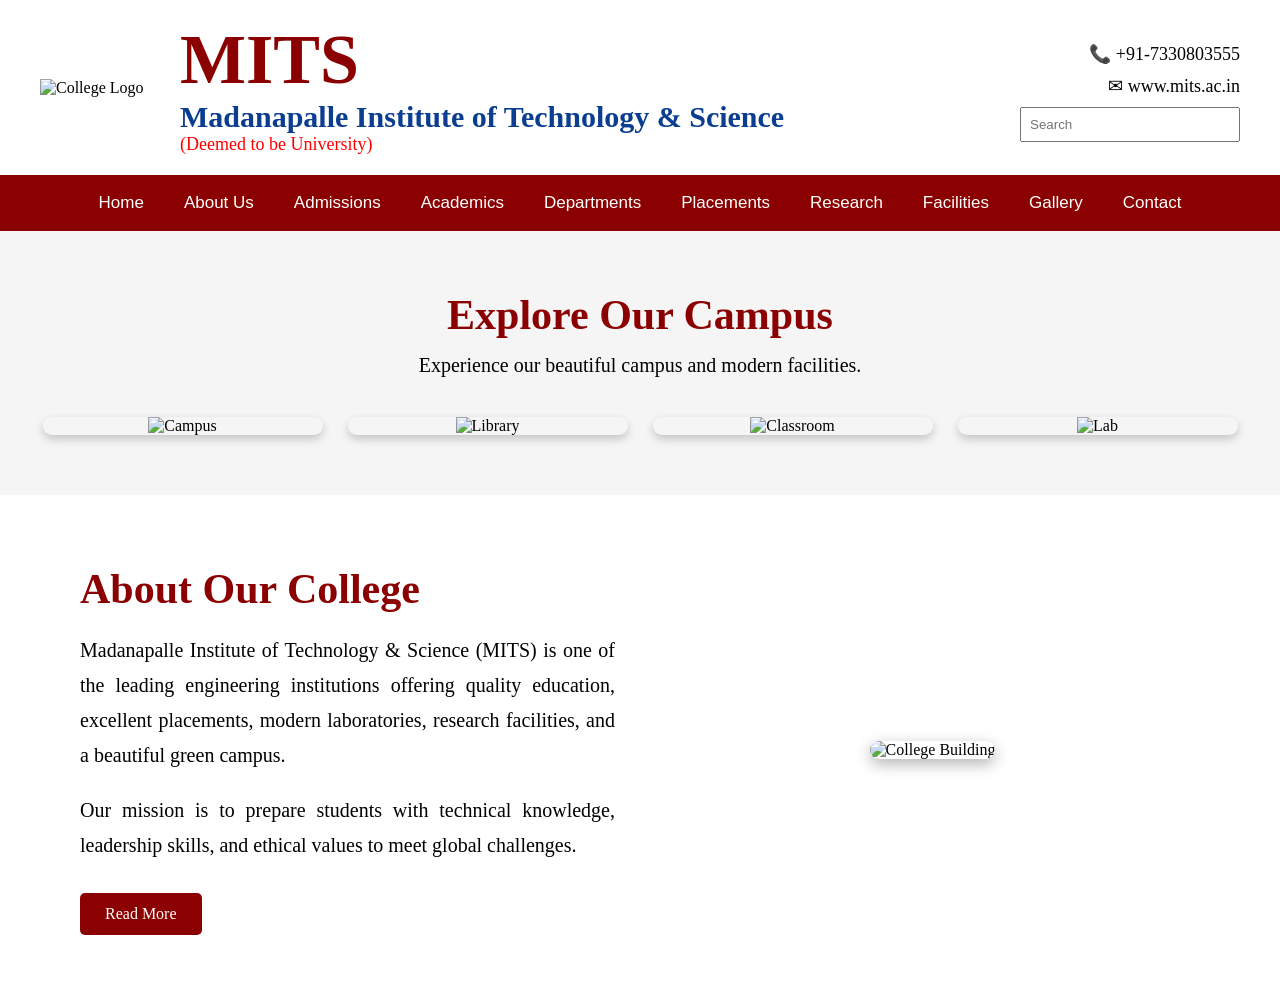
==== index.html @ 78af5ace "Add files via upload" ====
<!DOCTYPE html>
<html lang="en">
<head>
    <meta charset="UTF-8">
    <meta name="viewport" content="width=device-width, initial-scale=1.0">
    <title>MITS Clone</title>
    <link rel="stylesheet" href="style.css">
</head>
<body>
<header class="header">
    <div class="logo-section">
        <img src="images/logo.jpg" alt="College Logo">
        <div class="college-name">
            <h1>MITS</h1>
            <h3>Madanapalle Institute of Technology & Science</h3>
            <p>(Deemed to be University)</p>
        </div>
    </div>
    <div class="contact">
        <p>📞 +91-7330803555</p>
        <p>✉ www.mits.ac.in</p>
        <input type="text" placeholder="Search">
    </div>
</header>
<nav class="navbar">
    <ul>
        <li><a href="#">Home</a></li>
        <li><a href="#">About Us</a></li>
        <li><a href="#">Admissions</a></li>
        <li><a href="#">Academics</a></li>
        <li><a href="#">Departments</a></li>
        <li><a href="#">Placements</a></li>
        <li><a href="#">Research</a></li>
        <li><a href="#">Facilities</a></li>
        <li><a href="#">Gallery</a></li>
        <li><a href="#">Contact</a></li>
    </ul>
</nav>
<section class="explore">
    <h1>Explore Our Campus</h1>
    <p>Experience our beautiful campus and modern facilities.</p>
    <div class="gallery">
        <div class="image-card">
            <img src="images/mits1.jpg" alt="Campus">
        </div>
        <div class="image-card">
            <img src="images/mits2.jpg" alt="Library">
        </div>
        <div class="image-card">
            <img src="images/mits3.jpg" alt="Classroom">
        </div>
        <div class="image-card">
            <img src="images/mits4.jpg" alt="Lab">
        </div>
    </div>
</section>
<section class="about">
    <div class="about-text">
        <h2>About Our College</h2>
        <p>
            Madanapalle Institute of Technology & Science (MITS) is one of the
            leading engineering institutions offering quality education,
            excellent placements, modern laboratories, research facilities,
            and a beautiful green campus.
        </p>
        <p>
            Our mission is to prepare students with technical knowledge,
            leadership skills, and ethical values to meet global challenges.
        </p>
        <a href="#" class="read-btn">Read More</a>
    </div>
    <div class="about-image">
        <img src="images/mits3.jpg" alt="College Building">
    </div>
</section>
</body>
</html>
---- style.css ----
*{
    margin:0;
    padding:0;
    box-sizing:border-box;
}
.header{
    display:flex;
    justify-content:space-between;
    align-items:center;
    padding:20px 40px;
    background:white;
}
.logo-section{
    display:flex;
    align-items:center;
}
.logo-section img{
    width:120px;
    margin-right:20px;
}
.college-name h1{
    color:darkred;
    font-size:70px;
}
.college-name h3{
    color:#0b3d91;
    font-size:30px;
}
.college-name p{
    color:red;
    font-size:18px;
}
.contact{
    text-align:right;
}
.contact p{
    margin:10px 0;
    font-size:18px;
}
.contact input{
    padding:8px;
    width:220px;
}
.navbar{
    background:#8B0000;
}
.navbar ul{
    list-style:none;
    display:flex;
    justify-content:center;
    align-items:center;
}
.navbar ul li{
    position:relative;
}
.navbar ul li a{
    display:block;
    color:white;
    text-decoration:none;
    padding:18px 20px;
    font-size:17px;
    font-family:Arial, sans-serif;
    transition:0.3s;
}
.navbar ul li a:hover{
    background:#b22222;
}
.hero{
    background-image:url("images/banner.jpg");
    height:550px;
    background-size:cover;
    background-position:center;
    display:flex;
    justify-content:center;
    align-items:center;
    text-align:center;
}
.hero-content{
    background:rgba(0,0,0,0.5);
    padding:40px;
    border-radius:10px;
}
.hero-content h1{
    color:white;
    font-size:60px;
    margin-bottom:20px;
}
.hero-content p{
    color:white;
    font-size:24px;
    margin-bottom:30px;
}
.btn{
    text-decoration:none;
    background:#8B0000;
    color:white;
    padding:15px 35px;
    font-size:20px;
    border-radius:5px;
}
.btn:hover{
    background:#b22222;
}
.explore{
    text-align:center;
    padding:60px 40px;
    background:#f5f5f5;
}
.explore h1{
    font-size:42px;
    color:#8B0000;
    margin-bottom:15px;
}
.explore p{
    font-size:20px;
    margin-bottom:40px;
}
.gallery{
    display:flex;
    justify-content:center;
    gap:25px;
    flex-wrap:wrap;
}
.image-card{
    width:280px;
    overflow:hidden;
    border-radius:10px;
    box-shadow:0 4px 10px rgba(0,0,0,0.2);
}
.image-card img{
    width:100%;
    height:220px;
    object-fit:cover;
    transition:0.4s;
}
.image-card img:hover{
    transform:scale(1.1);
}
.about{
    display:flex;
    justify-content:space-between;
    align-items:center;
    padding:70px 80px;
    background:white;
    gap:50px;
}
.about-text{
    flex:1;
}
.about-text h2{
    font-size:42px;
    color:#8B0000;
    margin-bottom:20px;
}
.about-text p{
    font-size:20px;
    line-height:35px;
    margin-bottom:20px;
    text-align:justify;
}
.about-image{
    flex:1;
    text-align:center;
}
.about-image img{
    width:100%;
    max-width:550px;
    border-radius:10px;
    box-shadow:0 5px 15px rgba(0,0,0,0.3);
}
.read-btn{
    display:inline-block;
    padding:12px 25px;
    background:#8B0000;
    color:white;
    text-decoration:none;
    border-radius:5px;
    margin-top:10px;
}
.read-btn:hover{
    background:#b22222;
}
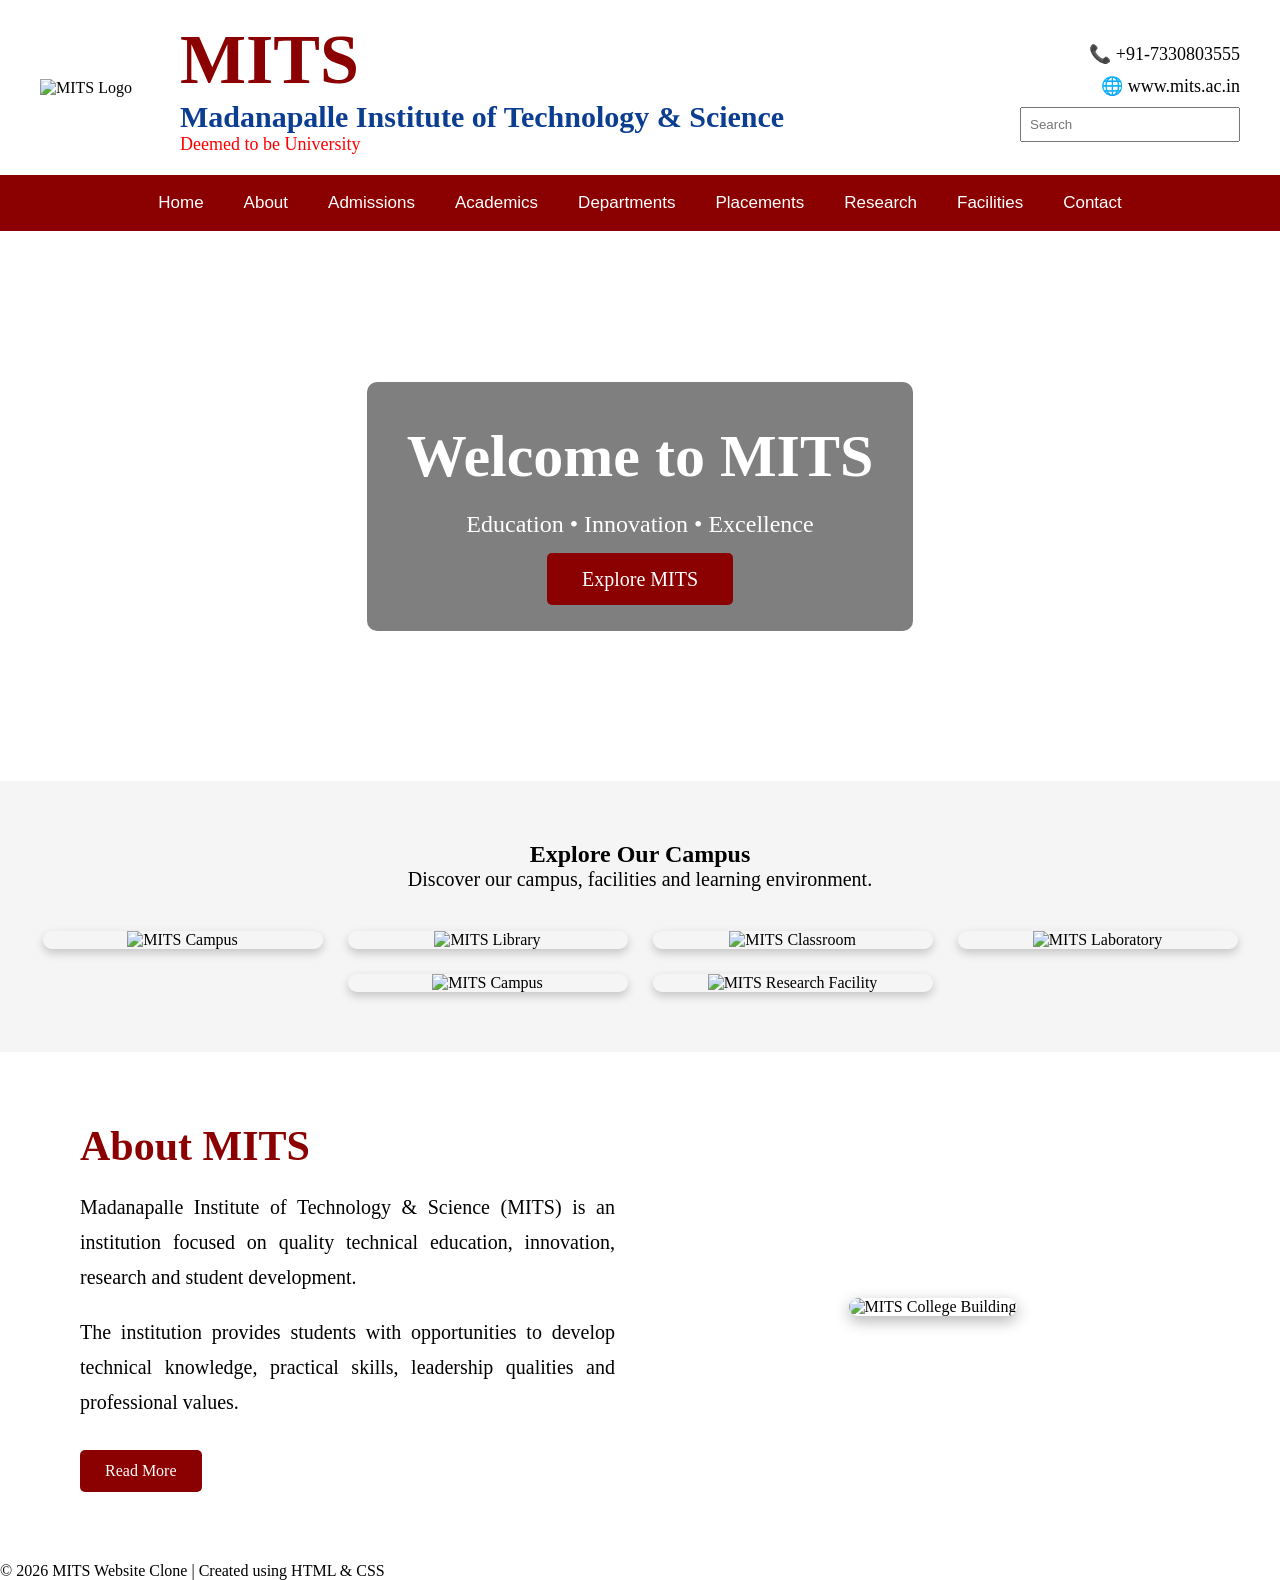
==== commit ddc65fdd: "Update index.html" ====
--- a/index.html
+++ b/index.html
@@ -3,75 +3,98 @@
 <head>
     <meta charset="UTF-8">
     <meta name="viewport" content="width=device-width, initial-scale=1.0">
-    <title>MITS Clone</title>
+    <title>MITS | Home</title>
     <link rel="stylesheet" href="style.css">
 </head>
 <body>
-<header class="header">
-    <div class="logo-section">
-        <img src="images/logo.jpg" alt="College Logo">
-        <div class="college-name">
-            <h1>MITS</h1>
-            <h3>Madanapalle Institute of Technology & Science</h3>
-            <p>(Deemed to be University)</p>
+    <!-- Header -->
+    <header class="header">
+        <div class="logo-section">
+            <img src="images/logo.jpg" alt="MITS Logo">
+            <div class="college-name">
+                <h1>MITS</h1>
+                <h3>Madanapalle Institute of Technology & Science</h3>
+                <p>Deemed to be University</p>
+            </div>
         </div>
-    </div>
-    <div class="contact">
-        <p>📞 +91-7330803555</p>
-        <p>✉ www.mits.ac.in</p>
-        <input type="text" placeholder="Search">
-    </div>
-</header>
-<nav class="navbar">
-    <ul>
-        <li><a href="#">Home</a></li>
-        <li><a href="#">About Us</a></li>
-        <li><a href="#">Admissions</a></li>
-        <li><a href="#">Academics</a></li>
-        <li><a href="#">Departments</a></li>
-        <li><a href="#">Placements</a></li>
-        <li><a href="#">Research</a></li>
-        <li><a href="#">Facilities</a></li>
-        <li><a href="#">Gallery</a></li>
-        <li><a href="#">Contact</a></li>
-    </ul>
-</nav>
-<section class="explore">
-    <h1>Explore Our Campus</h1>
-    <p>Experience our beautiful campus and modern facilities.</p>
-    <div class="gallery">
-        <div class="image-card">
-            <img src="images/mits1.jpg" alt="Campus">
+        <div class="contact">
+            <p>📞 +91-7330803555</p>
+            <p>🌐 www.mits.ac.in</p>
+            <input type="text" placeholder="Search">
         </div>
-        <div class="image-card">
-            <img src="images/mits2.jpg" alt="Library">
+    </header>
+    <!-- Navigation -->
+    <nav class="navbar">
+        <ul>
+            <li><a href="index.html">Home</a></li>
+            <li><a href="about.html">About</a></li>
+            <li><a href="admissions.html">Admissions</a></li>
+            <li><a href="academics.html">Academics</a></li>
+            <li><a href="departments.html">Departments</a></li>
+            <li><a href="placements.html">Placements</a></li>
+            <li><a href="research.html">Research</a></li>
+            <li><a href="facilities.html">Facilities</a></li>
+            <li><a href="contact.html">Contact</a></li>
+        </ul>
+    </nav>
+    <!-- Hero -->
+    <section class="hero">
+        <div class="hero-content">
+            <h1>Welcome to MITS</h1>
+            <p>Education • Innovation • Excellence</p>
+            <a href="about.html" class="btn">Explore MITS</a>
         </div>
-        <div class="image-card">
-            <img src="images/mits3.jpg" alt="Classroom">
+    </section>
+    <!-- Campus Gallery -->
+    <section class="explore">
+        <h2>Explore Our Campus</h2>
+        <p>
+            Discover our campus, facilities and learning environment.
+        </p>
+        <div class="gallery">
+            <div class="image-card">
+                <img src="images/mits1.jpg" alt="MITS Campus">
+            </div>
+            <div class="image-card">
+                <img src="images/mits2.jpg" alt="MITS Library">
+            </div>
+            <div class="image-card">
+                <img src="images/mits7.jpg" alt="MITS Classroom">
+            </div>
+            <div class="image-card">
+                <img src="images/mits4.jpg" alt="MITS Laboratory">
+            </div>
+            <div class="image-card">
+                <img src="images/mits5.jpg" alt="MITS Campus">
+            </div>
+            <div class="image-card">
+                <img src="images/mits6.jpg" alt="MITS Research Facility">
+            </div>
         </div>
-        <div class="image-card">
-            <img src="images/mits4.jpg" alt="Lab">
+    </section>
+    <!-- About -->
+    <section class="about">
+        <div class="about-text">
+            <h2>About MITS</h2>
+            <p>
+                Madanapalle Institute of Technology & Science (MITS) is
+                an institution focused on quality technical education,
+                innovation, research and student development.
+            </p>
+            <p>
+                The institution provides students with opportunities
+                to develop technical knowledge, practical skills,
+                leadership qualities and professional values.
+            </p>
+            <a href="about.html" class="read-btn">Read More</a>
         </div>
-    </div>
-</section>
-<section class="about">
-    <div class="about-text">
-        <h2>About Our College</h2>
-        <p>
-            Madanapalle Institute of Technology & Science (MITS) is one of the
-            leading engineering institutions offering quality education,
-            excellent placements, modern laboratories, research facilities,
-            and a beautiful green campus.
-        </p>
-        <p>
-            Our mission is to prepare students with technical knowledge,
-            leadership skills, and ethical values to meet global challenges.
-        </p>
-        <a href="#" class="read-btn">Read More</a>
-    </div>
-    <div class="about-image">
-        <img src="images/mits3.jpg" alt="College Building">
-    </div>
-</section>
+        <div class="about-image">
+            <img src="images/mits3.jpg" alt="MITS College Building">
+        </div>
+    </section>
+    <!-- Footer -->
+    <footer class="footer">
+        <p>© 2026 MITS Website Clone | Created using HTML & CSS</p>
+    </footer>
 </body>
-</html>+</html>
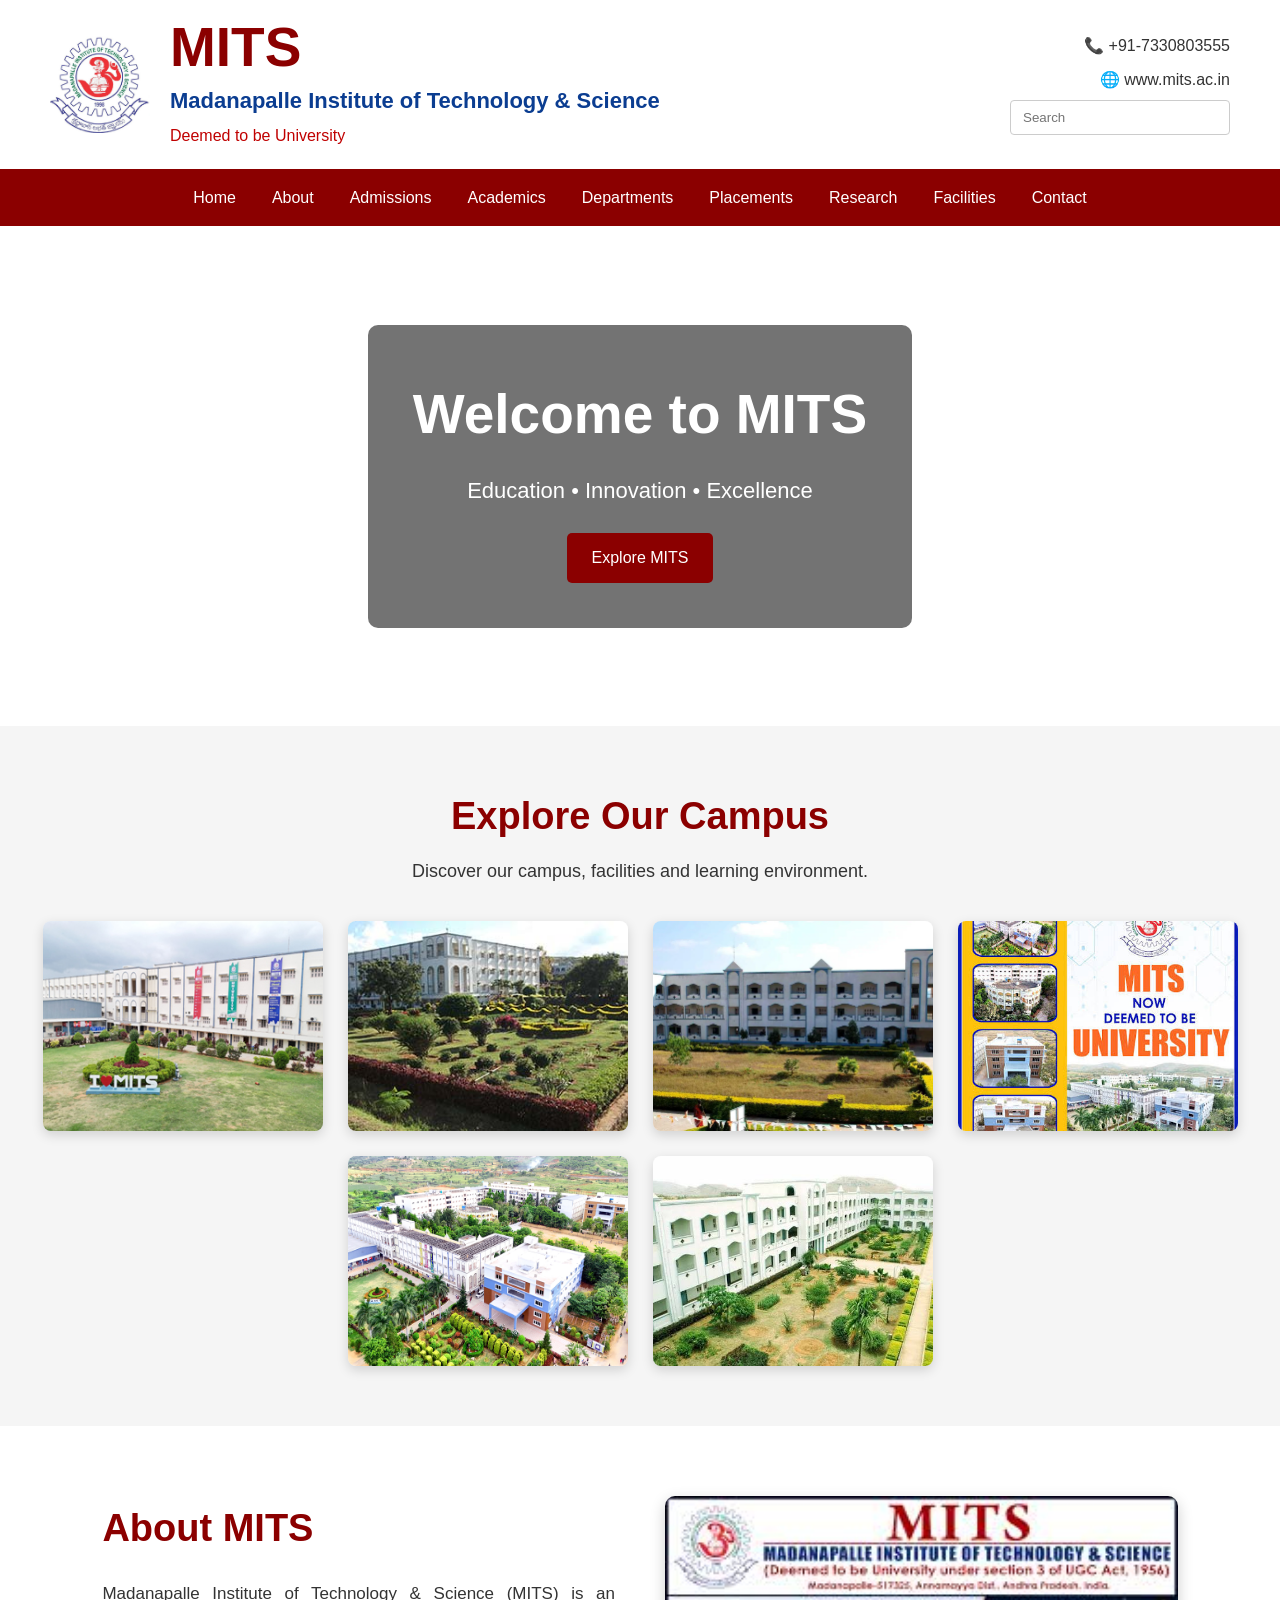
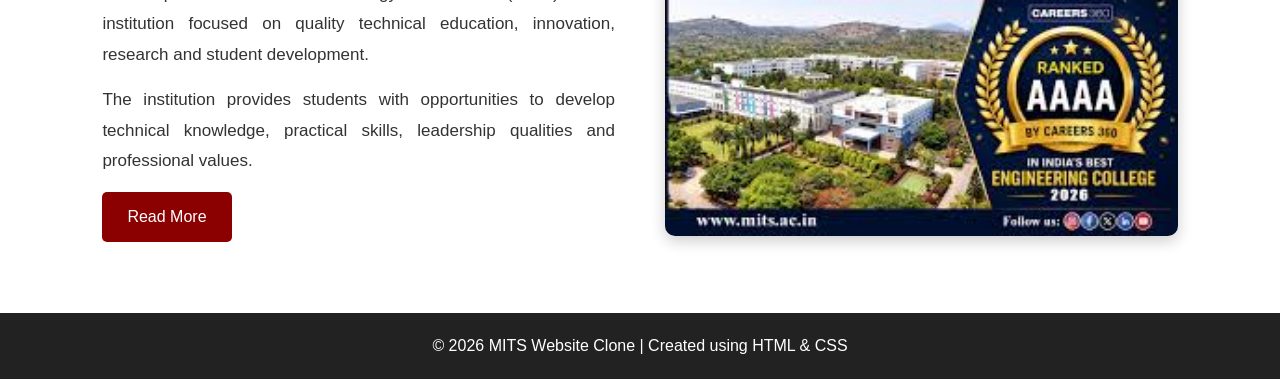
==== commit fb1c74c6: "Update index.html" ====
--- a/index.html
+++ b/index.html
@@ -10,7 +10,7 @@
     <!-- Header -->
     <header class="header">
         <div class="logo-section">
-            <img src="images/logo.jpg" alt="MITS Logo">
+            <img src="logo.jpg" alt="MITS Logo">
             <div class="college-name">
                 <h1>MITS</h1>
                 <h3>Madanapalle Institute of Technology & Science</h3>
@@ -53,22 +53,22 @@
         </p>
         <div class="gallery">
             <div class="image-card">
-                <img src="images/mits1.jpg" alt="MITS Campus">
+                <img src="mits1.jpg" alt="MITS Campus">
             </div>
             <div class="image-card">
-                <img src="images/mits2.jpg" alt="MITS Library">
+                <img src="mits2.jpg" alt="MITS Library">
             </div>
             <div class="image-card">
-                <img src="images/mits7.jpg" alt="MITS Classroom">
+                <img src="mits7.jpg" alt="MITS Classroom">
             </div>
             <div class="image-card">
-                <img src="images/mits4.jpg" alt="MITS Laboratory">
+                <img src="mits4.jpg" alt="MITS Laboratory">
             </div>
             <div class="image-card">
-                <img src="images/mits5.jpg" alt="MITS Campus">
+                <img src="mits5.jpg" alt="MITS Campus">
             </div>
             <div class="image-card">
-                <img src="images/mits6.jpg" alt="MITS Research Facility">
+                <img src="mits6.jpg" alt="MITS Research Facility">
             </div>
         </div>
     </section>
@@ -89,7 +89,7 @@
             <a href="about.html" class="read-btn">Read More</a>
         </div>
         <div class="about-image">
-            <img src="images/mits3.jpg" alt="MITS College Building">
+            <img src="mits3.jpg" alt="MITS College Building">
         </div>
     </section>
     <!-- Footer -->
--- a/style.css
+++ b/style.css
@@ -1,182 +1,322 @@
-*{
-    margin:0;
-    padding:0;
-    box-sizing:border-box;
-}
-.header{
-    display:flex;
-    justify-content:space-between;
-    align-items:center;
-    padding:20px 40px;
-    background:white;
-}
-.logo-section{
-    display:flex;
-    align-items:center;
-}
-.logo-section img{
-    width:120px;
-    margin-right:20px;
-}
-.college-name h1{
-    color:darkred;
-    font-size:70px;
-}
-.college-name h3{
-    color:#0b3d91;
-    font-size:30px;
-}
-.college-name p{
-    color:red;
-    font-size:18px;
-}
-.contact{
-    text-align:right;
-}
-.contact p{
-    margin:10px 0;
-    font-size:18px;
-}
-.contact input{
-    padding:8px;
-    width:220px;
-}
-.navbar{
-    background:#8B0000;
-}
-.navbar ul{
-    list-style:none;
-    display:flex;
-    justify-content:center;
-    align-items:center;
-}
-.navbar ul li{
-    position:relative;
-}
-.navbar ul li a{
-    display:block;
-    color:white;
-    text-decoration:none;
-    padding:18px 20px;
-    font-size:17px;
-    font-family:Arial, sans-serif;
-    transition:0.3s;
-}
-.navbar ul li a:hover{
-    background:#b22222;
-}
-.hero{
-    background-image:url("images/banner.jpg");
-    height:550px;
-    background-size:cover;
-    background-position:center;
-    display:flex;
-    justify-content:center;
-    align-items:center;
-    text-align:center;
-}
-.hero-content{
-    background:rgba(0,0,0,0.5);
-    padding:40px;
-    border-radius:10px;
-}
-.hero-content h1{
-    color:white;
-    font-size:60px;
-    margin-bottom:20px;
-}
-.hero-content p{
-    color:white;
-    font-size:24px;
-    margin-bottom:30px;
-}
-.btn{
-    text-decoration:none;
-    background:#8B0000;
-    color:white;
-    padding:15px 35px;
-    font-size:20px;
-    border-radius:5px;
-}
-.btn:hover{
-    background:#b22222;
-}
-.explore{
-    text-align:center;
-    padding:60px 40px;
-    background:#f5f5f5;
-}
-.explore h1{
-    font-size:42px;
-    color:#8B0000;
-    margin-bottom:15px;
-}
-.explore p{
-    font-size:20px;
-    margin-bottom:40px;
-}
-.gallery{
-    display:flex;
-    justify-content:center;
-    gap:25px;
-    flex-wrap:wrap;
-}
-.image-card{
-    width:280px;
-    overflow:hidden;
-    border-radius:10px;
-    box-shadow:0 4px 10px rgba(0,0,0,0.2);
-}
-.image-card img{
-    width:100%;
-    height:220px;
-    object-fit:cover;
-    transition:0.4s;
-}
-.image-card img:hover{
-    transform:scale(1.1);
-}
-.about{
-    display:flex;
-    justify-content:space-between;
-    align-items:center;
-    padding:70px 80px;
-    background:white;
-    gap:50px;
-}
-.about-text{
-    flex:1;
-}
-.about-text h2{
-    font-size:42px;
-    color:#8B0000;
-    margin-bottom:20px;
-}
-.about-text p{
-    font-size:20px;
-    line-height:35px;
-    margin-bottom:20px;
-    text-align:justify;
-}
-.about-image{
-    flex:1;
-    text-align:center;
-}
-.about-image img{
-    width:100%;
-    max-width:550px;
-    border-radius:10px;
-    box-shadow:0 5px 15px rgba(0,0,0,0.3);
-}
-.read-btn{
-    display:inline-block;
-    padding:12px 25px;
-    background:#8B0000;
-    color:white;
-    text-decoration:none;
-    border-radius:5px;
-    margin-top:10px;
-}
-.read-btn:hover{
-    background:#b22222;
-}+/*General*/
+* {
+    margin: 0;
+    padding: 0;
+    box-sizing: border-box;
+}
+html {
+    scroll-behavior: smooth;
+}
+body {
+    font-family: Arial, sans-serif;
+    color: #333;
+    background: #fff;
+    line-height: 1.6;
+}
+/*Header*/
+.header {
+    display: flex;
+    justify-content: space-between;
+    align-items: center;
+    padding: 20px 50px;
+    background: #fff;
+}
+.logo-section {
+    display: flex;
+    align-items: center;
+    gap: 20px;
+}
+.logo-section img {
+    width: 100px;
+    height: 100px;
+    object-fit: contain;
+}
+.college-name h1 {
+    color: #8b0000;
+    font-size: 55px;
+    line-height: 1;
+}
+.college-name h3 {
+    color: #0b3d91;
+    font-size: 22px;
+    margin-top: 8px;
+}
+.college-name p {
+    color: #c00000;
+    margin-top: 5px;
+}
+.contact {
+    text-align: right;
+}
+.contact p {
+    margin-bottom: 8px;
+}
+.contact input {
+    width: 220px;
+    padding: 9px 12px;
+    border: 1px solid #ccc;
+    border-radius: 4px;
+}
+/*Navigation*/
+.navbar {
+    background: #8b0000;
+}
+.navbar ul {
+    list-style: none;
+    display: flex;
+    justify-content: center;
+    align-items: center;
+    flex-wrap: wrap;
+}
+.navbar a {
+    display: block;
+    color: white;
+    text-decoration: none;
+    padding: 16px 18px;
+    font-size: 16px;
+    transition: 0.3s;
+}
+.navbar a:hover {
+    background: #b22222;
+}
+/*Hero Section*/
+.hero {
+    height: 500px;
+    background-image: url("images/banner.jpg");
+    background-size: cover;
+    background-position: center;
+    display: flex;
+    justify-content: center;
+    align-items: center;
+    text-align: center;
+}
+.hero-content {
+    background: rgba(0, 0, 0, 0.55);
+    padding: 45px;
+    border-radius: 10px;
+}
+.hero-content h1 {
+    color: white;
+    font-size: 55px;
+    margin-bottom: 15px;
+}
+.hero-content p {
+    color: white;
+    font-size: 22px;
+    margin-bottom: 25px;
+}
+/*Buttons*/
+.btn,
+.read-btn {
+    display: inline-block;
+    background: #8b0000;
+    color: white;
+    text-decoration: none;
+    padding: 12px 25px;
+    border-radius: 5px;
+    transition: 0.3s;
+}
+.btn:hover,
+.read-btn:hover {
+    background: #b22222;
+}
+/*Campus Gallery*/
+.explore {
+    text-align: center;
+    padding: 60px 40px;
+    background: #f5f5f5;
+}
+.explore h2 {
+    color: #8b0000;
+    font-size: 38px;
+    margin-bottom: 10px;
+}
+.explore > p {
+    font-size: 18px;
+    margin-bottom: 35px;
+}
+.gallery {
+    display: flex;
+    justify-content: center;
+    gap: 25px;
+    flex-wrap: wrap;
+}
+.image-card {
+    width: 280px;
+    height: 210px;
+    overflow: hidden;
+    border-radius: 8px;
+    box-shadow: 0 4px 12px rgba(0, 0, 0, 0.15);
+}
+.image-card img {
+    width: 100%;
+    height: 100%;
+    object-fit: cover;
+    transition: 0.4s;
+}
+.image-card:hover img {
+    transform: scale(1.08);
+}
+/*About Section*/
+.about {
+    display: flex;
+    align-items: center;
+    gap: 50px;
+    padding: 70px 8%;
+    background: white;
+}
+.about-text {
+    flex: 1;
+}
+.about-text h2 {
+    color: #8b0000;
+    font-size: 38px;
+    margin-bottom: 20px;
+}
+.about-text p {
+    font-size: 17px;
+    line-height: 1.8;
+    margin-bottom: 15px;
+    text-align: justify;
+}
+.about-image {
+    flex: 1;
+}
+.about-image img {
+    width: 100%;
+    border-radius: 10px;
+    box-shadow: 0 5px 15px rgba(0, 0, 0, 0.2);
+}
+/*Inner Pages*/
+.page-content {
+    max-width: 1000px;
+    min-height: 70vh;
+    margin: auto;
+    padding: 60px 30px;
+}
+.page-content h1 {
+    color: #8b0000;
+    font-size: 40px;
+    margin-bottom: 25px;
+}
+.page-content h2 {
+    color: #8b0000;
+    margin-top: 30px;
+    margin-bottom: 12px;
+}
+.page-content p {
+    font-size: 17px;
+    line-height: 1.8;
+    margin-bottom: 15px;
+}
+.page-image {
+    display: block;
+    width: 100%;
+    max-width: 800px;
+    height: 350px;
+    object-fit: cover;
+    margin: 20px auto 30px;
+    border-radius: 10px;
+}
+/*Information Cards*/
+.info-grid {
+    display: grid;
+    grid-template-columns: repeat(3, 1fr);
+    gap: 20px;
+    margin-top: 25px;
+}
+.info-card {
+    background: #f7f7f7;
+    padding: 25px;
+    border-left: 4px solid #8b0000;
+    border-radius: 6px;
+    box-shadow: 0 3px 8px rgba(0, 0, 0, 0.08);
+    transition: 0.3s;
+}
+.info-card:hover {
+    transform: translateY(-5px);
+}
+.info-card h3 {
+    color: #8b0000;
+    margin-bottom: 10px;
+}
+.info-card p {
+    font-size: 15px;
+    line-height: 1.6;
+}
+/*Footer*/
+.footer {
+    text-align: center;
+    background: #222;
+    color: white;
+    padding: 20px;
+}
+/*Responsive Design*/
+@media (max-width: 900px) {
+    .header {
+        flex-direction: column;
+        text-align: center;
+        gap: 20px;
+    }
+    .contact {
+        text-align: center;
+    }
+    .about {
+        flex-direction: column;
+        padding: 50px 30px;
+    }
+    .info-grid {
+        grid-template-columns: repeat(2, 1fr);
+    }
+}
+@media (max-width: 600px) {
+    .header {
+        padding: 20px;
+    }
+    .logo-section {
+        flex-direction: column;
+    }
+    .college-name h1 {
+        font-size: 40px;
+    }
+    .college-name h3 {
+        font-size: 16px;
+    }
+    .contact input {
+        width: 200px;
+    }
+    .navbar a {
+        padding: 12px;
+        font-size: 14px;
+    }
+    .hero {
+        height: 400px;
+    }
+    .hero-content {
+        padding: 30px 20px;
+    }
+    .hero-content h1 {
+        font-size: 38px;
+    }
+    .hero-content p {
+        font-size: 18px;
+    }
+    .explore {
+        padding: 50px 20px;
+    }
+    .explore h2 {
+        font-size: 30px;
+    }
+    .info-grid {
+        grid-template-columns: 1fr;
+    }
+    .page-content {
+        padding: 40px 20px;
+    }
+    .page-content h1 {
+        font-size: 32px;
+    }
+    .page-image {
+        height: 250px;
+    }
+}
